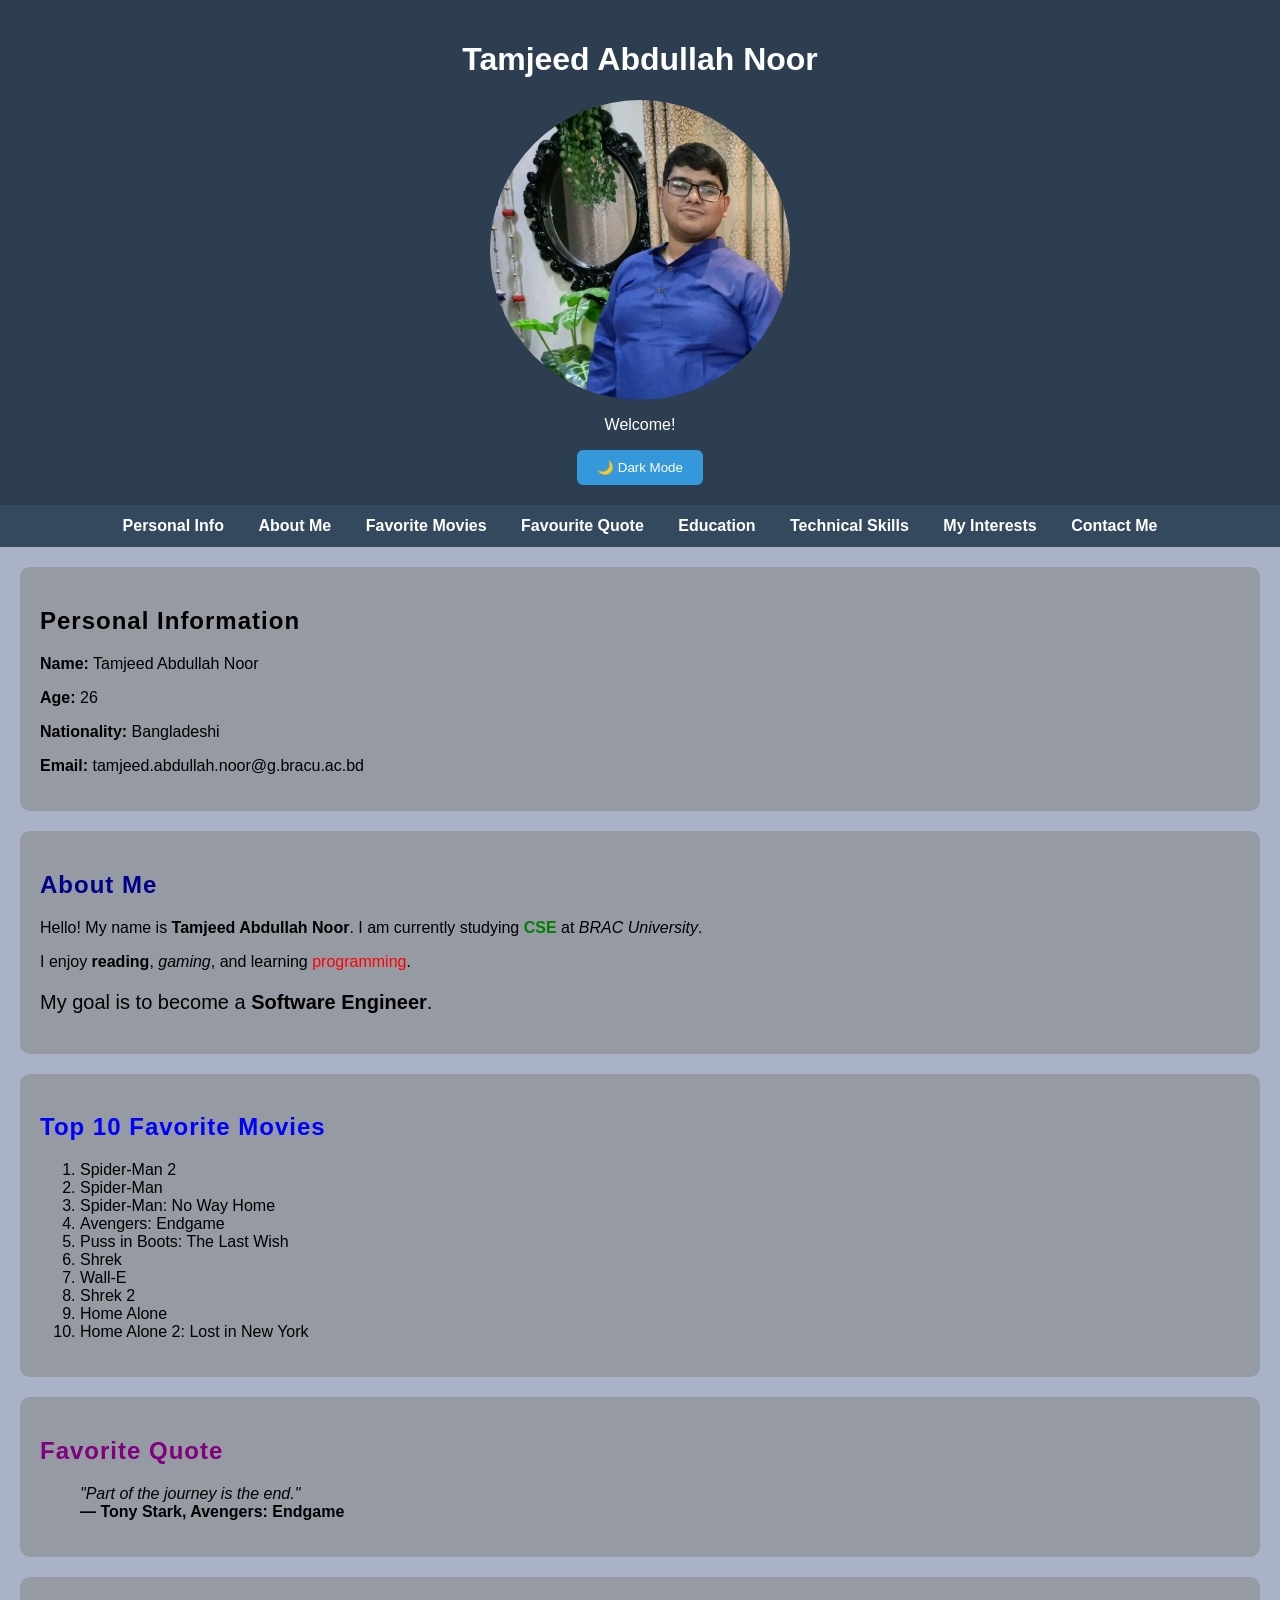
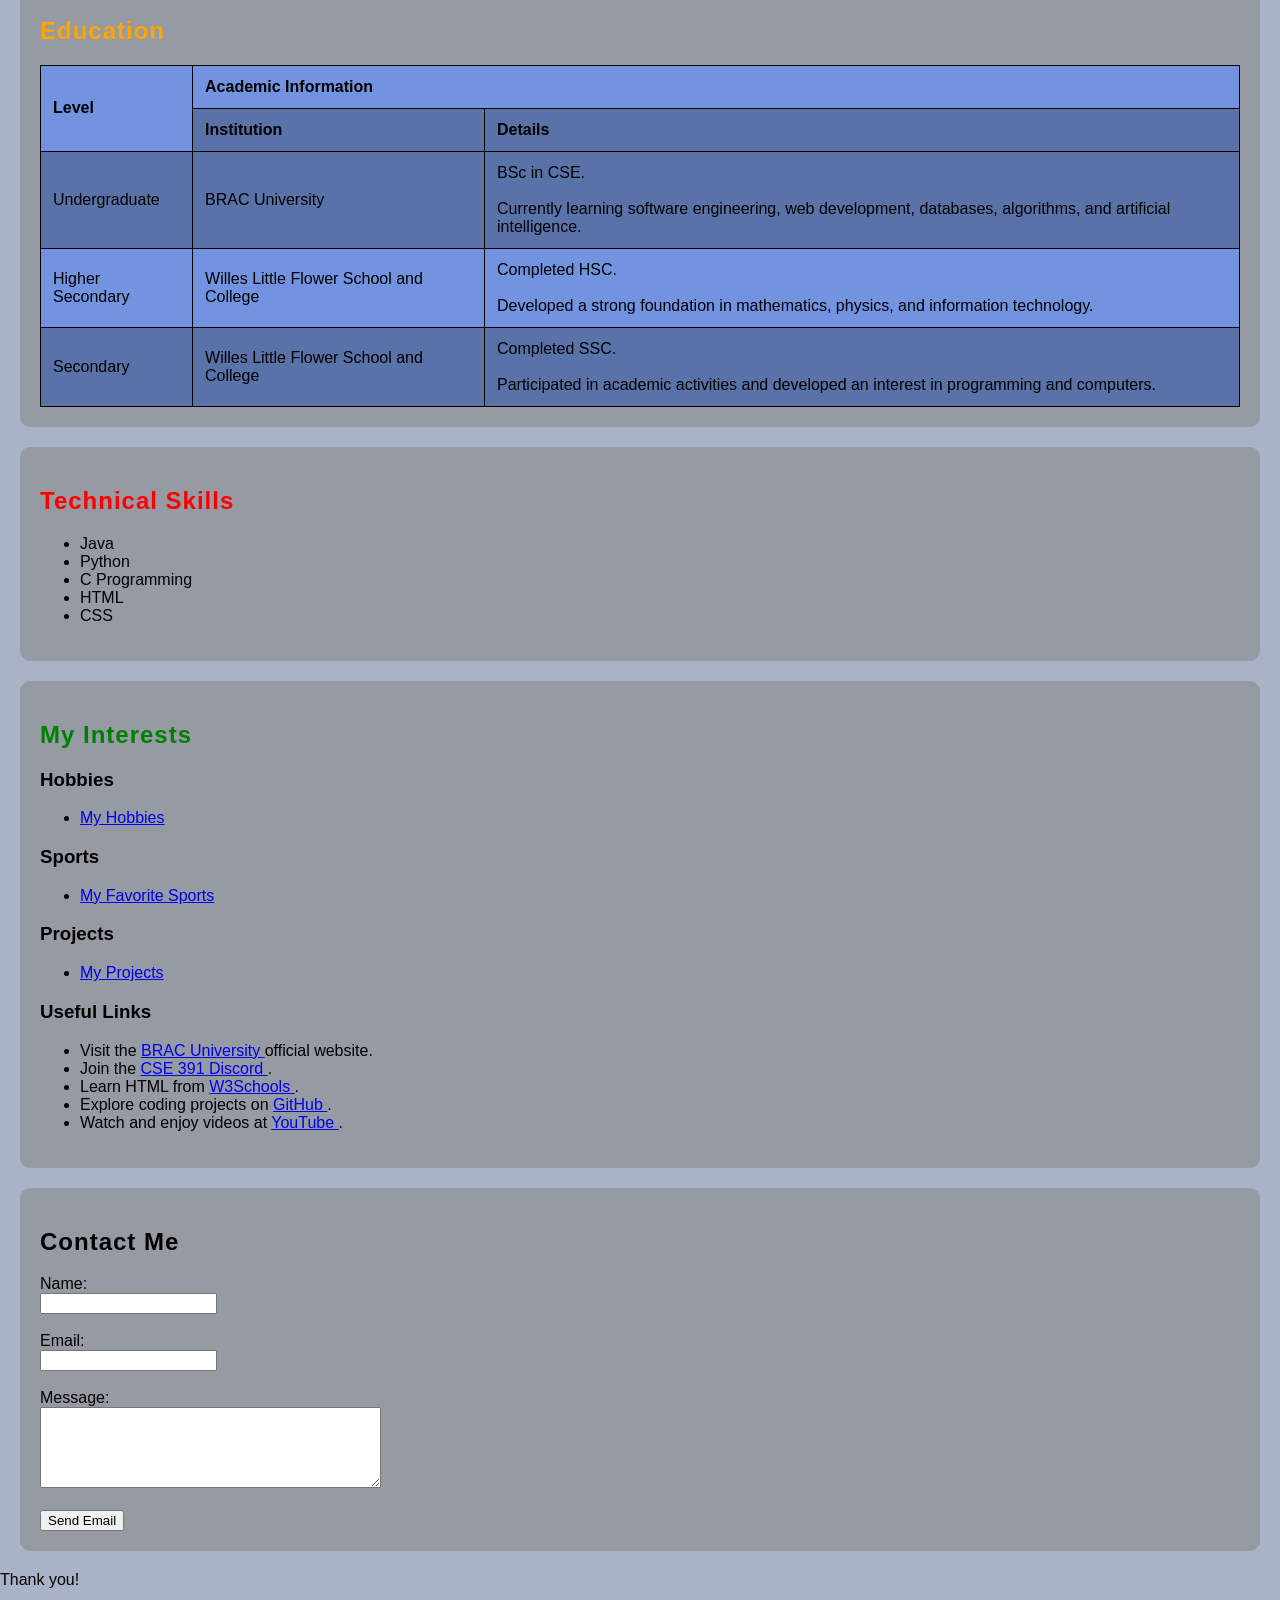
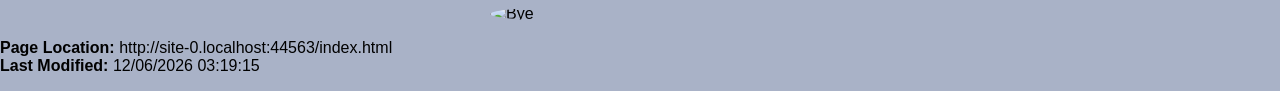
==== index.html @ c0c8578e "Add files via upload" ====
<!DOCTYPE html>
<html lang="en">
<head>
    <meta charset="UTF-8">
    <title>Welcome!</title>
	
	<link rel="stylesheet" href="style.css">

    <style>
        h2{
            letter-spacing:1px;
        }
    </style>
</head>

<body>

<header>
    <h1>Tamjeed Abdullah Noor</h1>

    <img src="myphoto.jpg" alt="Me">

    <p>Welcome!</p>
	
	<button onclick="toggleMode()">🌙 Dark Mode</button>
</header>

<nav>
    <a href="#personal">Personal Info</a>
    <a href="#about">About Me</a>
	<a href="#movies">Favorite Movies</a>
	<a href="#quote">Favourite Quote</a>
    <a href="#education">Education</a>
    <a href="#skills">Technical Skills</a>
    <a href="#links">My Interests</a>
	<a href="#contact">Contact Me</a>
</nav>

<section id="personal">
    <h2>Personal Information</h2>

    <p><strong>Name:</strong> Tamjeed Abdullah Noor</p>
    <p><strong>Age:</strong> 26</p>
    <p><strong>Nationality:</strong> Bangladeshi</p>
    <p><strong>Email:</strong> tamjeed.abdullah.noor@g.bracu.ac.bd</p>
</section>

<section id="about">
    <h2 style="color:darkblue;">About Me</h2>

    <p>
        Hello! My name is <b>Tamjeed Abdullah Noor</b>. I am currently studying
        <span style="color:green;"><b>CSE</b></span> at
        <i>BRAC University</i>.
    </p>

    <p>
        I enjoy <b>reading</b>, <i>gaming</i>, and learning
        <span style="color:red;">programming</span>.
    </p>

    <p style="font-size:20px;">
        My goal is to become a <b>Software Engineer</b>.
    </p>
</section>

<section id="movies">
    <h2 style="color:blue;">Top 10 Favorite Movies</h2>

    <ol>
		<li>Spider-Man 2</li>
        <li>Spider-Man</li>
		<li>Spider-Man: No Way Home</li>
        <li>Avengers: Endgame</li>
		<li>Puss in Boots: The Last Wish</li>
		<li>Shrek</li>
		<li>Wall-E</li>
		<li>Shrek 2</li>
		<li>Home Alone</li>
		<li>Home Alone 2: Lost in New York</li>
    </ol>
</section>

<section id="quote">
    <h2 style="color:purple;">Favorite Quote</h2>

    <blockquote>
        <i>"Part of the journey is the end."</i>
        <br>
        <b>— Tony Stark, Avengers: Endgame</b>
    </blockquote>
</section>

<section id="education">
    <h2 style="color:orange;">Education</h2>

    <table class="info-table">

        <tr>
            <th rowspan="2">Level</th>
			<th colspan="2">Academic Information</th>
        </tr>
			<th>Institution</th>
            <th>Details</th>
        <tr>
            
        </tr>

        <tr>
            <td>Undergraduate</td>
            <td>BRAC University</td>
            <td>
                BSc in CSE.<br><br>

                Currently learning software engineering, web development,
                databases, algorithms, and artificial intelligence.
            </td>
        </tr>

        <tr>
            <td>Higher Secondary</td>
            <td>Willes Little Flower School and College</td>
            <td>
                Completed HSC.<br><br>

                Developed a strong foundation in mathematics,
                physics, and information technology.
            </td>
        </tr>

        <tr>
            <td>Secondary</td>
            <td>Willes Little Flower School and College</td>
            <td>
                Completed SSC.<br><br>

                Participated in academic activities and developed
                an interest in programming and computers.
            </td>
        </tr>

    </table>
</section>

<section id="skills">
    <h2 style="color:red;">Technical Skills</h2>

    <ul>
        <li>Java</li>
        <li>Python</li>
        <li>C Programming</li>
		<li>HTML</li>
        <li>CSS</li>
    </ul>
</section>

<section id="links">
    <h2 style="color:green;">My Interests</h2>

    <h3>Hobbies</h3>
    <ul>
        <li><a href="hobbies.html">My Hobbies</a></li>
    </ul>

    <h3>Sports</h3>
    <ul>
        <li><a href="sports.html">My Favorite Sports</a></li>
    </ul>

    <h3>Projects</h3>
    <ul>
        <li><a href="projects.html">My Projects</a></li>
    </ul>

    <h3>Useful Links</h3>
    <ul>
        <li>
            Visit the
            <a href="https://www.bracu.ac.bd/" target="_blank">
                BRAC University
            </a>
            official website.
        </li>

        <li>
            Join the
            <a href="https://discord.gg/G4eZeWCxk" target="_blank">
                CSE 391 Discord
            </a>.
        </li>

        <li>
            Learn HTML from
            <a href="https://www.w3schools.com/" target="_blank">
                W3Schools
            </a>.
        </li>

        <li>
            Explore coding projects on
            <a href="https://github.com/" target="_blank">
                GitHub
            </a>.
        </li>

        <li>
            Watch and enjoy videos at
            <a href="https://www.youtube.com/" target="_blank">
                YouTube
            </a>.
        </li>
    </ul>

</section>

<section id="contact">
    <h2>Contact Me</h2>

    <form action="mailto:tamjeed.abdullah.noor@g.bracu.ac.bd" method="post" enctype="text/plain">

        <label>Name:</label><br>
        <input type="text" name="Name" required><br><br>

        <label>Email:</label><br>
        <input type="email" name="Email" required><br><br>

        <label>Message:</label><br>
        <textarea name="Message" rows="5" cols="40" required></textarea><br><br>

        <input type="submit" value="Send Email">

    </form>
</section>

<footer>

    <p>Thank you!</p>
	
	<img src="https://c.tenor.com/R7nkgC8muZMAAAAd/tenor.gif" alt="Bye">

    <p id="pageInfo"></p>

    <script>

        document.getElementById("pageInfo").innerHTML =
        "<strong>Page Location:</strong> " + window.location.href +
        "<br><strong>Last Modified:</strong> " + document.lastModified;
		
		function toggleMode(){

		document.body.classList.toggle("dark-mode");

		}

    </script>
</footer>

</body>
</html>
---- style.css ----
body{
    font-family:Arial,sans-serif;
    background:#a9b2c7;
    margin:0;
}

header{
    background:#2c3e50;
    color:white;
    text-align:center;
    padding:20px;
}

section{
    background:#969aa3;
    margin:20px;
    padding:20px;
    border-radius:10px;
}

nav{
    background:#34495e;
    padding:12px;
    text-align:center;
}

nav a{
    color:white;
    margin:15px;
    text-decoration:none;
    font-weight:bold;
}

nav a:hover{
    color:yellow;
}

img{
    width:300px;
    border-radius:50%;
    display:block;
    margin:auto;
}

img:hover{
    transform:scale(1.08);
    transition:.4s;
}

.info-table{
    width:100%;
    border-collapse:collapse;
}

.info-table,
.info-table th,
.info-table td{
    border:1px solid black;
}

.info-table th,
.info-table td{
    padding:12px;
    text-align:left;
}

.info-table tr:nth-child(odd){
    background:#7294e0;
}

.info-table tr:nth-child(even){
    background:#5972a8;
}

.info-table tr:hover{
    background:#535a69;
}

@media screen and (max-width:700px){

    .info-table{
        display:block;
        overflow-x:auto;
    }

}

.dark-mode{
    background:#222;
    color:white;
}

.dark-mode section{
    background:#333;
    color:white;
}

.dark-mode header{
    background:#111;
}

.dark-mode nav{
    background:#000;
}

.dark-mode footer{
    background:#111;
}

.dark-mode a{
    color:#87CEFA;
}

header h1{

    animation: fadeIn 2s;

}

@keyframes fadeIn{

    from{
        opacity:0;
    }

    to{
        opacity:1;
    }

}

section{

    animation: slideUp 1s ease;

}

@keyframes slideUp{

    from{

        transform:translateY(30px);
        opacity:0;

    }

    to{

        transform:translateY(0);
        opacity:1;

    }

}

img:hover{

    transform:scale(1.1) rotate(3deg);
    transition:0.4s;

}

button{

    background:#3498db;
    color:white;
    border:none;
    padding:10px 20px;
    border-radius:6px;
    cursor:pointer;

}

button:hover{

    background:#2ecc71;
    transform:scale(1.05);
    transition:.3s;

}
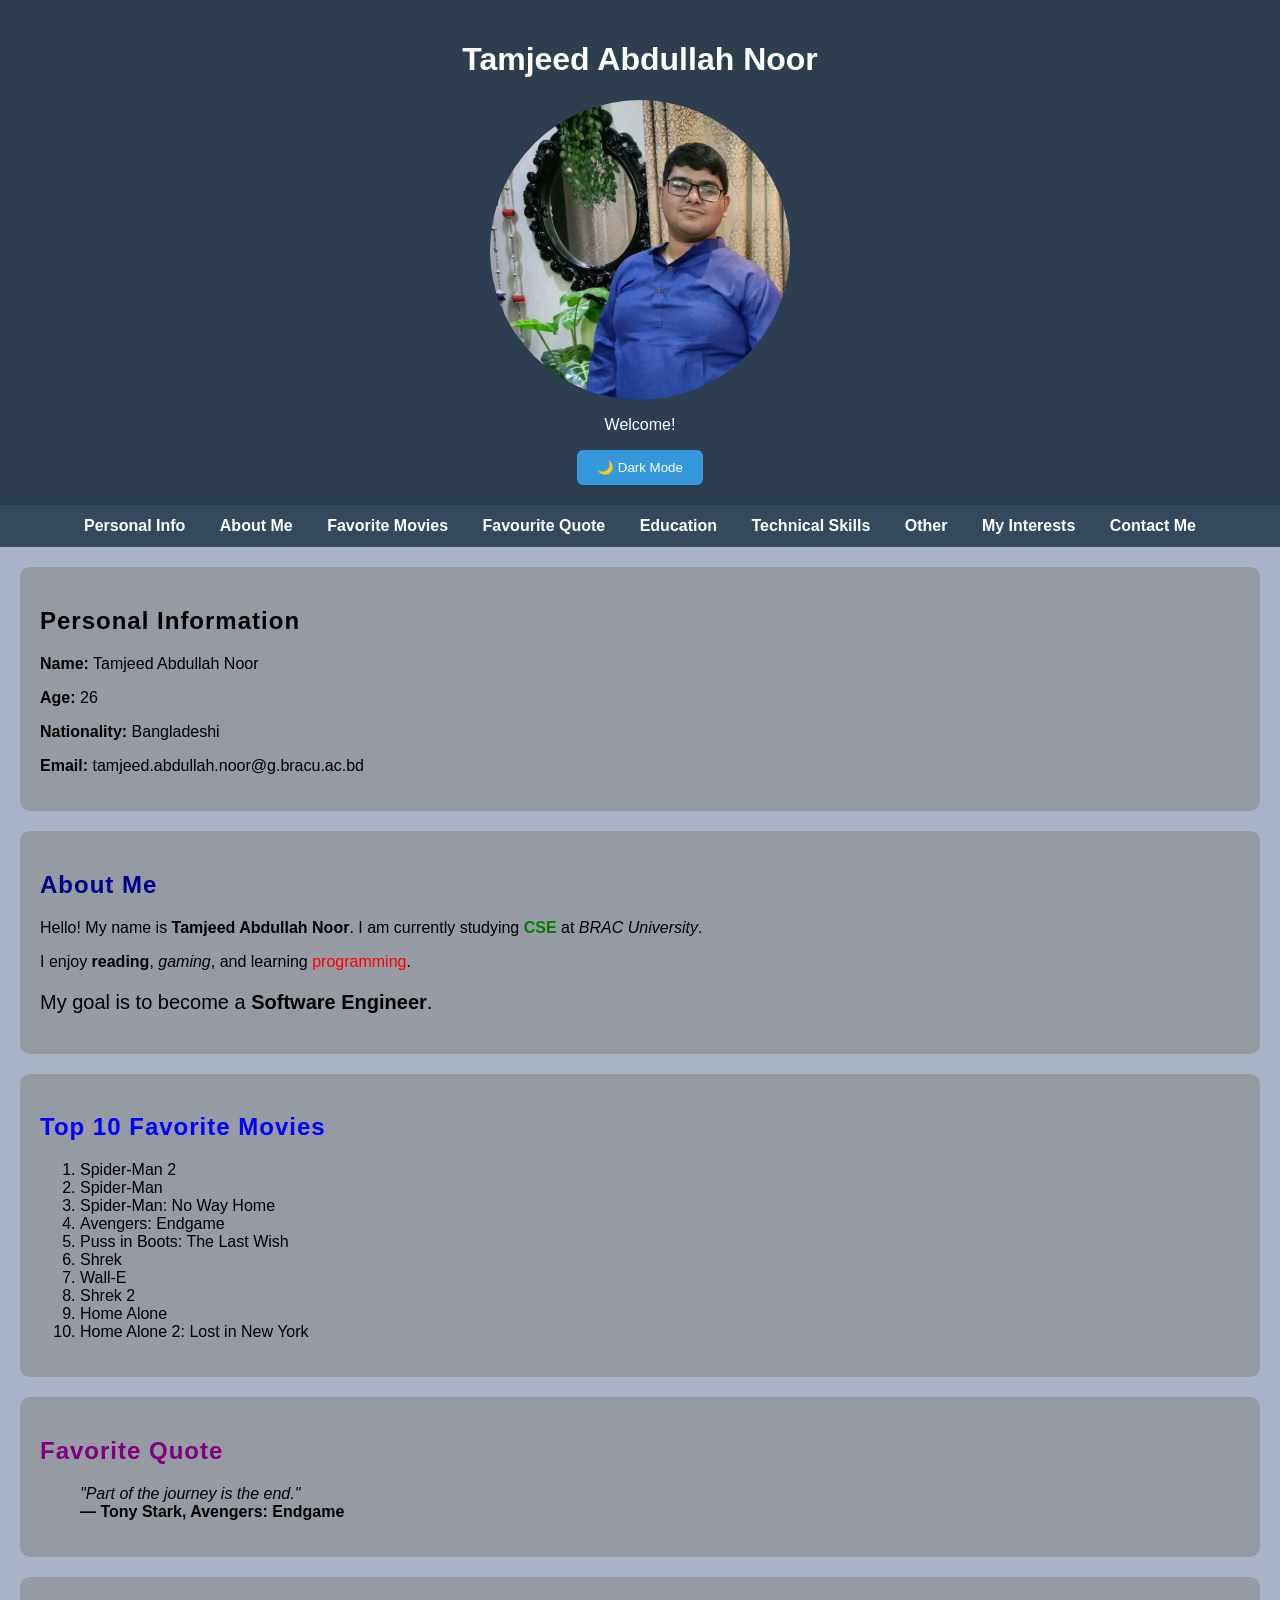
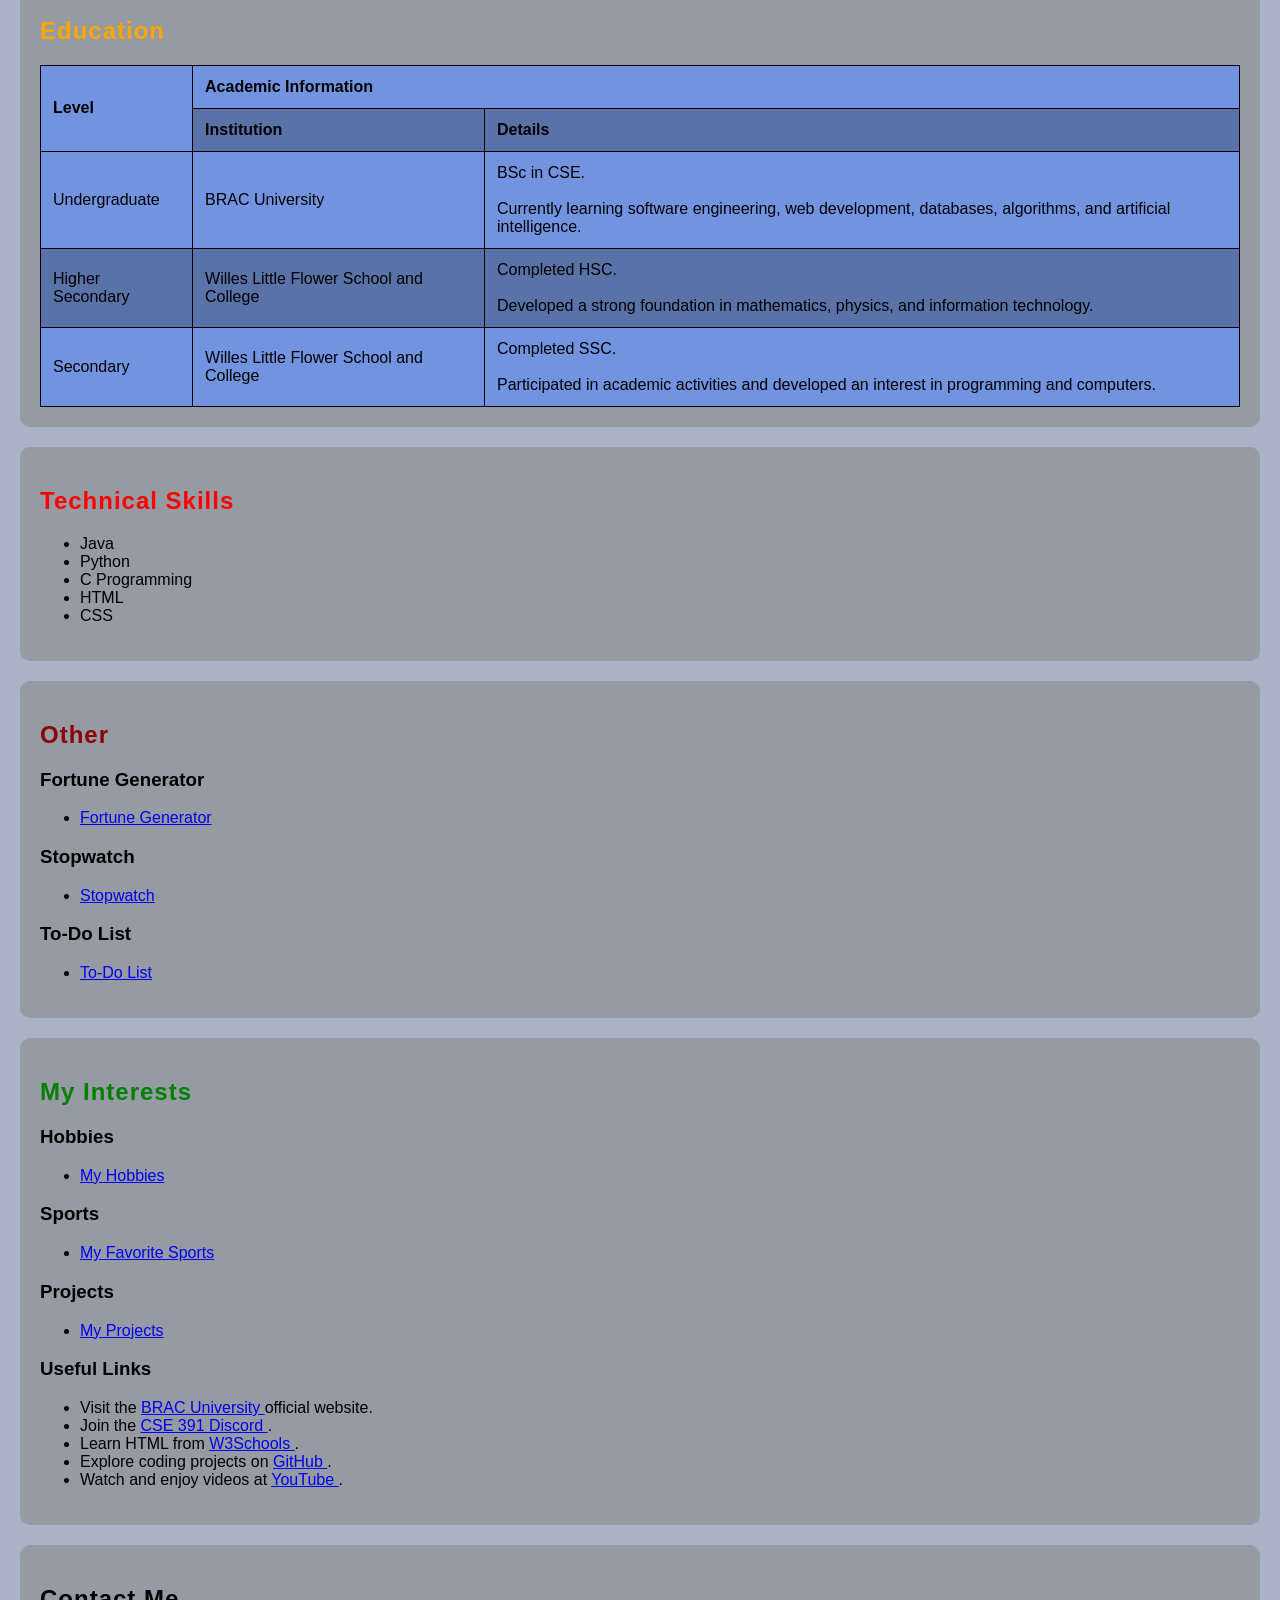
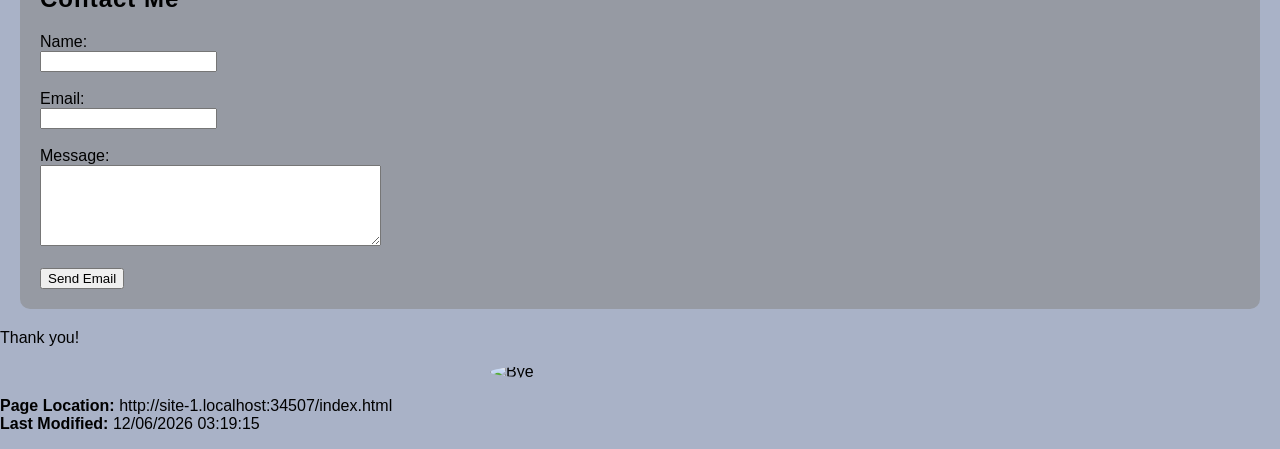
==== commit 007f13f8: "Add files via upload" ====
--- a/index.html
+++ b/index.html
@@ -32,6 +32,7 @@
 	<a href="#quote">Favourite Quote</a>
     <a href="#education">Education</a>
     <a href="#skills">Technical Skills</a>
+	<a href="#misc">Other</a>
     <a href="#links">My Interests</a>
 	<a href="#contact">Contact Me</a>
 </nav>
@@ -100,10 +101,10 @@
             <th rowspan="2">Level</th>
 			<th colspan="2">Academic Information</th>
         </tr>
-			<th>Institution</th>
+		
+        <tr>
+            <th>Institution</th>
             <th>Details</th>
-        <tr>
-            
         </tr>
 
         <tr>
@@ -154,6 +155,25 @@
     </ul>
 </section>
 
+<section id="misc">
+    <h2 style="color:darkred;">Other</h2>
+
+    <h3>Fortune Generator</h3>
+    <ul>
+        <li><a href="fortune.html">Fortune Generator</a></li>
+    </ul>
+
+    <h3>Stopwatch</h3>
+    <ul>
+        <li><a href="stopwatch.html">Stopwatch</a></li>
+    </ul>
+
+    <h3>To-Do List</h3>
+    <ul>
+        <li><a href="todo.html">To-Do List</a></li>
+    </ul>
+</section>
+
 <section id="links">
     <h2 style="color:green;">My Interests</h2>
 
